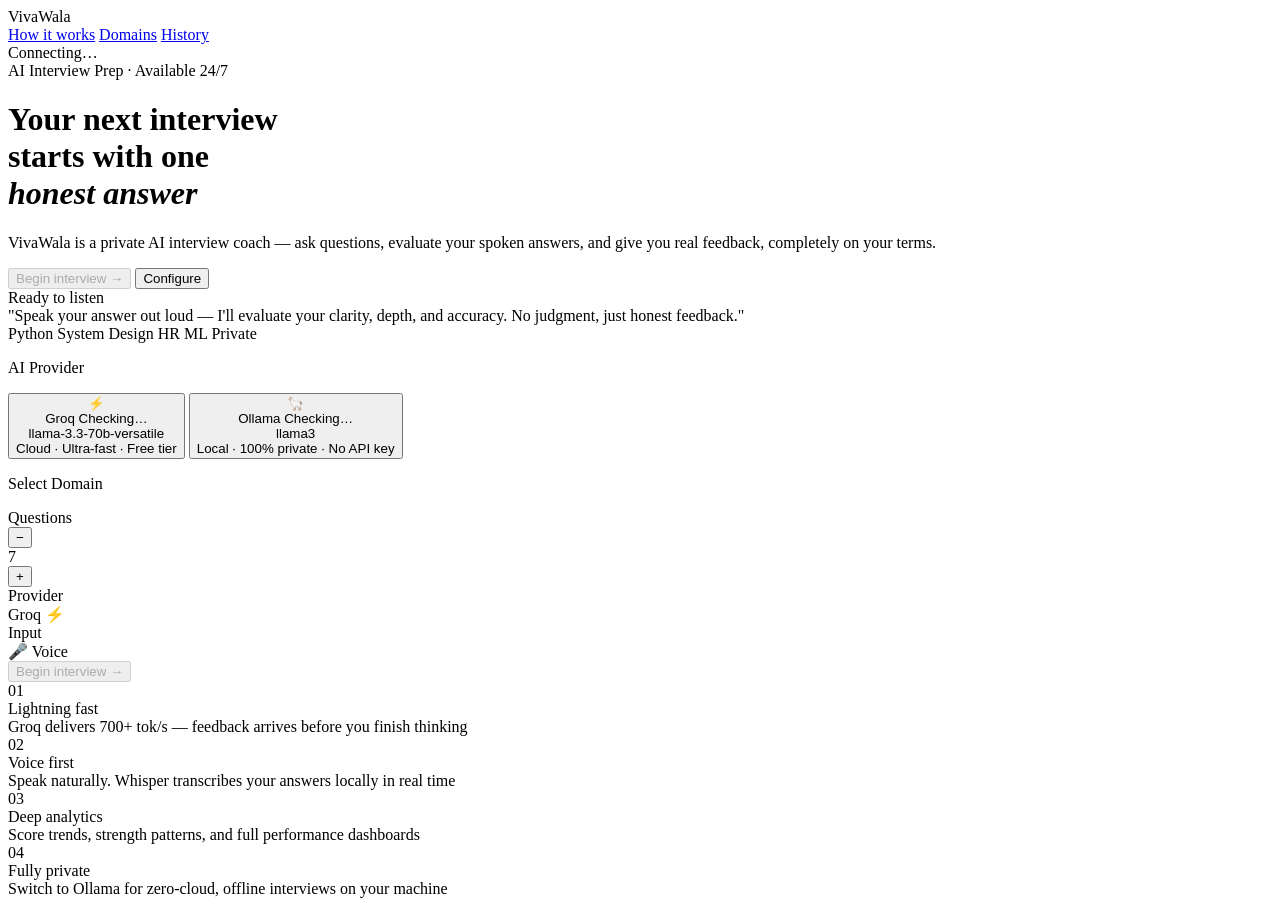
==== frontend/templates/index.html @ 05166692 "Initial commit from local workspace" ====
<!DOCTYPE html>
<html lang="en">
<head>
  <meta charset="UTF-8" />
  <meta name="viewport" content="width=device-width, initial-scale=1.0" />
  <title>VivaWala — AI Interview Prep</title>
  <link rel="preconnect" href="https://fonts.googleapis.com" />
  <link href="https://fonts.googleapis.com/css2?family=Playfair+Display:ital,wght@0,400;0,500;0,700;1,400;1,500&family=Inter:wght@300;400;500;600&display=swap" rel="stylesheet" />
  <link rel="stylesheet" href="/static/css/main.css" />
</head>
<body>

  <!-- Nav -->
  <nav class="nav">
    <div class="nav__brand">Viva<span>Wala</span></div>
    <div class="nav__center">
      <a href="#" class="nav__link">How it works</a>
      <a href="#" class="nav__link">Domains</a>
      <a href="/api/sessions" target="_blank" class="nav__link">History</a>
    </div>
    <div class="nav__right">
      <div class="status-pill" id="status-pill">
        <span class="status-dot" id="status-dot"></span>
        <span id="status-label">Connecting…</span>
      </div>
    </div>
  </nav>

  <div class="page-home">

    <!-- Hero -->
    <div class="hero-section">
      <div class="hero-left">
        <div class="hero-eyebrow">
          <span class="dot"></span>
          AI Interview Prep · Available 24/7
        </div>
        <h1 class="hero-title">
          Your next interview<br/>starts with one<br/>
          <em>honest answer</em>
        </h1>
        <p class="hero-desc">
          VivaWala is a private AI interview coach — ask questions,
          evaluate your spoken answers, and give you real feedback,
          completely on your terms.
        </p>
        <div class="hero-actions">
          <button class="btn btn--dark btn--lg" id="btn-start-hero" disabled>
            Begin interview →
          </button>
          <button class="btn btn--outline btn--lg" onclick="document.querySelector('.config-section').scrollIntoView({behavior:'smooth'})">
            Configure
          </button>
        </div>
      </div>

      <div class="hero-right">
        <div class="hero-card">
          <div class="hero-card__status">
            <span class="status-dot status-dot--green"></span>
            Ready to listen
          </div>
          <div class="hero-card__quote">
            "Speak your answer out loud — I'll evaluate your clarity,
            depth, and accuracy. No judgment, just honest feedback."
          </div>
          <div class="hero-card__tags">
            <span class="tag">Python</span>
            <span class="tag">System Design</span>
            <span class="tag">HR</span>
            <span class="tag">ML</span>
            <span class="tag tag--dark">Private</span>
          </div>
        </div>
      </div>
    </div>

    <!-- Config -->
    <div class="config-section">
      <div class="config-section__sep"></div>

      <!-- Provider -->
      <p class="section-h">AI Provider</p>
      <div class="provider-grid">
        <button class="provider-card active" id="card-groq" data-provider="groq">
          <div class="provider-card__top">
            <div class="provider-card__icon">⚡</div>
            <span class="provider-card__name">Groq</span>
            <span class="tag" id="groq-tag">Checking…</span>
          </div>
          <div class="provider-card__model" id="groq-model">llama-3.3-70b-versatile</div>
          <div class="provider-card__desc">Cloud · Ultra-fast · Free tier</div>
        </button>

        <button class="provider-card" id="card-ollama" data-provider="ollama">
          <div class="provider-card__top">
            <div class="provider-card__icon">🦙</div>
            <span class="provider-card__name">Ollama</span>
            <span class="tag" id="ollama-tag">Checking…</span>
          </div>
          <div class="provider-card__model" id="ollama-model">llama3</div>
          <div class="provider-card__desc">Local · 100% private · No API key</div>
        </button>
      </div>

      <!-- Alert -->
      <div class="alert alert--warn" id="provider-alert" style="display:none; margin-bottom:1.25rem;">
        <span>⚠</span>
        <span id="provider-alert-msg"></span>
      </div>

      <!-- Domain -->
      <p class="section-h">Select Domain</p>
      <div class="domain-grid" id="domain-grid"></div>

      <!-- Custom domain -->
      <div class="custom-domain-wrap" id="custom-domain-wrap" style="display:none;">
        <div style="display:flex; flex-direction:column; gap:0.35rem;">
          <label style="font-size:0.78rem; font-weight:500; color:var(--ink3);">Custom domain</label>
          <input type="text" id="custom-domain-input" class="input"
            placeholder="e.g. React Native, Kubernetes, Blockchain…" maxlength="80" />
        </div>
      </div>

      <!-- Config bar -->
      <div class="config-bar">
        <div class="config-bar__item">
          <div class="config-bar__label">Questions</div>
          <div class="stepper">
            <button class="stepper__btn" id="q-minus">−</button>
            <div class="stepper__val" id="q-count">7</div>
            <button class="stepper__btn" id="q-plus">+</button>
          </div>
        </div>
        <div class="config-bar__sep"></div>
        <div class="config-bar__item">
          <div class="config-bar__label">Provider</div>
          <span class="tag tag--dark" id="active-provider-tag">Groq ⚡</span>
        </div>
        <div class="config-bar__sep"></div>
        <div class="config-bar__item">
          <div class="config-bar__label">Input</div>
          <span class="tag tag--green">🎤 Voice</span>
        </div>
        <div class="config-bar__spacer"></div>
        <button class="btn btn--dark btn--lg" id="btn-start" disabled>
          Begin interview →
        </button>
      </div>
    </div>

    <!-- Features -->
    <div class="features-strip">
      <div class="features-inner">
        <div class="feature">
          <div class="feature__label">01</div>
          <div class="feature__title">Lightning fast</div>
          <div class="feature__desc">Groq delivers 700+ tok/s — feedback arrives before you finish thinking</div>
        </div>
        <div class="feature">
          <div class="feature__label">02</div>
          <div class="feature__title">Voice first</div>
          <div class="feature__desc">Speak naturally. Whisper transcribes your answers locally in real time</div>
        </div>
        <div class="feature">
          <div class="feature__label">03</div>
          <div class="feature__title">Deep analytics</div>
          <div class="feature__desc">Score trends, strength patterns, and full performance dashboards</div>
        </div>
        <div class="feature">
          <div class="feature__label">04</div>
          <div class="feature__title">Fully private</div>
          <div class="feature__desc">Switch to Ollama for zero-cloud, offline interviews on your machine</div>
        </div>
      </div>
    </div>

  </div>

  <script src="/static/js/index.js"></script>
</body>
</html>
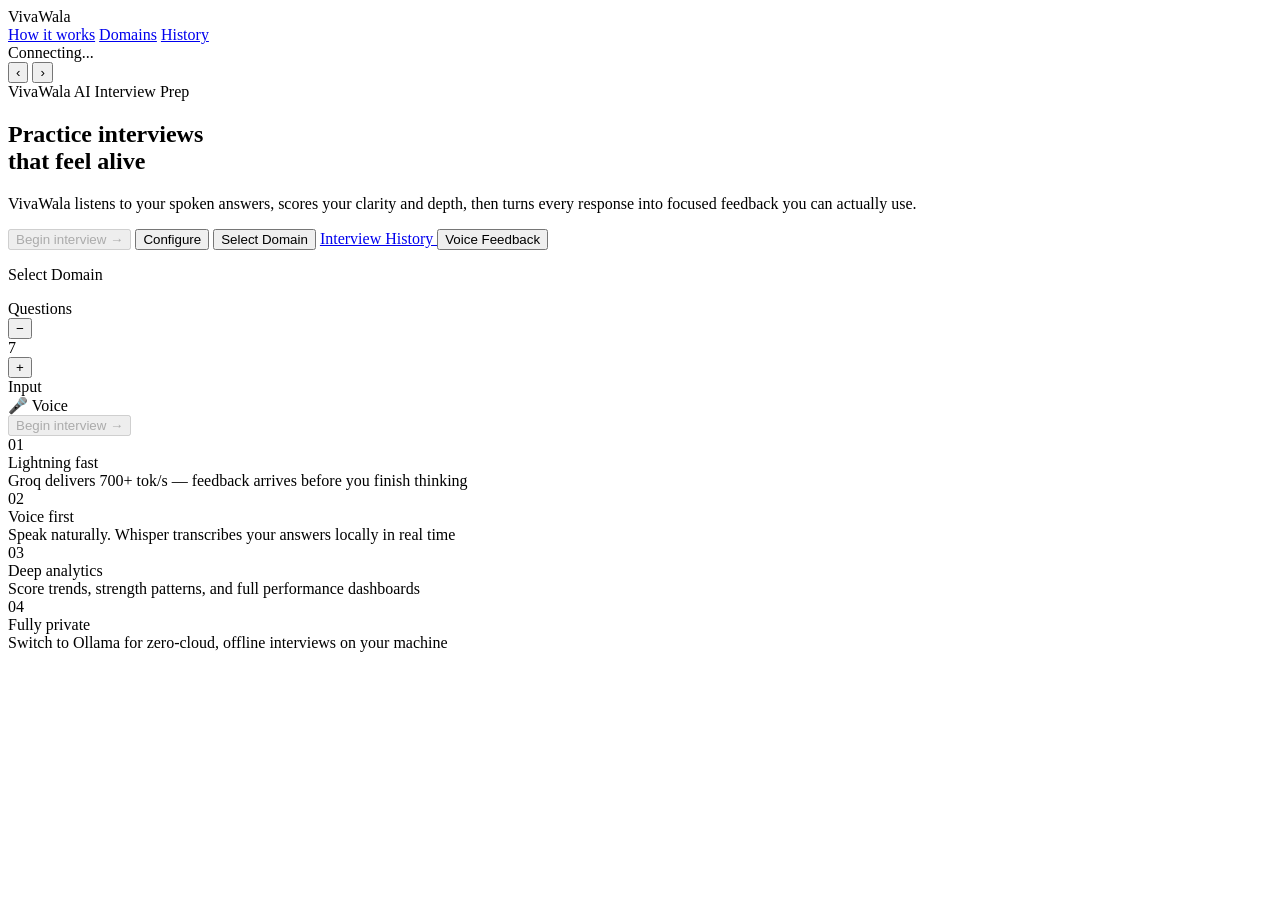
==== commit 0124453b: "Update frontend interview setup UI" ====
--- a/frontend/templates/index.html
+++ b/frontend/templates/index.html
@@ -3,7 +3,7 @@
 <head>
   <meta charset="UTF-8" />
   <meta name="viewport" content="width=device-width, initial-scale=1.0" />
-  <title>VivaWala — AI Interview Prep</title>
+  <title>VivaWala - AI Interview Prep</title>
   <link rel="preconnect" href="https://fonts.googleapis.com" />
   <link href="https://fonts.googleapis.com/css2?family=Playfair+Display:ital,wght@0,400;0,500;0,700;1,400;1,500&family=Inter:wght@300;400;500;600&display=swap" rel="stylesheet" />
   <link rel="stylesheet" href="/static/css/main.css" />
@@ -21,7 +21,7 @@
     <div class="nav__right">
       <div class="status-pill" id="status-pill">
         <span class="status-dot" id="status-dot"></span>
-        <span id="status-label">Connecting…</span>
+        <span id="status-label">Connecting...</span>
       </div>
     </div>
   </nav>
@@ -29,79 +29,47 @@
   <div class="page-home">
 
     <!-- Hero -->
-    <div class="hero-section">
-      <div class="hero-left">
+    <section class="hero-stage">
+      <button class="hero-arrow hero-arrow--left" type="button" aria-label="Previous section">‹</button>
+      <button class="hero-arrow hero-arrow--right" type="button" aria-label="Next section">›</button>
+
+      <div class="hero-content" id="hero-content">
         <div class="hero-eyebrow">
-          <span class="dot"></span>
-          AI Interview Prep · Available 24/7
+          VivaWala AI Interview Prep
         </div>
+
         <h1 class="hero-title">
-          Your next interview<br/>starts with one<br/>
-          <em>honest answer</em>
+          Practice interviews<br/>that feel alive
         </h1>
+
         <p class="hero-desc">
-          VivaWala is a private AI interview coach — ask questions,
-          evaluate your spoken answers, and give you real feedback,
-          completely on your terms.
+          VivaWala listens to your spoken answers, scores your clarity and depth,
+          then turns every response into focused feedback you can actually use.
         </p>
-        <div class="hero-actions">
-          <button class="btn btn--dark btn--lg" id="btn-start-hero" disabled>
-            Begin interview →
+
+        <div class="guide-grid">
+          <button class="guide-pill" id="btn-start-hero" disabled>
+            Begin interview &rarr;
           </button>
-          <button class="btn btn--outline btn--lg" onclick="document.querySelector('.config-section').scrollIntoView({behavior:'smooth'})">
+          <button class="guide-pill" onclick="document.querySelector('.config-section').scrollIntoView({behavior:'smooth'})">
             Configure
+          </button>
+          <button class="guide-pill" onclick="document.querySelector('.config-section').scrollIntoView({behavior:'smooth'})">
+            Select Domain
+          </button>
+          <a class="guide-pill" href="/api/sessions" target="_blank">
+            Interview History
+          </a>
+          <button class="guide-pill" onclick="document.querySelector('.features-strip').scrollIntoView({behavior:'smooth'})">
+            Voice Feedback
           </button>
         </div>
       </div>
-
-      <div class="hero-right">
-        <div class="hero-card">
-          <div class="hero-card__status">
-            <span class="status-dot status-dot--green"></span>
-            Ready to listen
-          </div>
-          <div class="hero-card__quote">
-            "Speak your answer out loud — I'll evaluate your clarity,
-            depth, and accuracy. No judgment, just honest feedback."
-          </div>
-          <div class="hero-card__tags">
-            <span class="tag">Python</span>
-            <span class="tag">System Design</span>
-            <span class="tag">HR</span>
-            <span class="tag">ML</span>
-            <span class="tag tag--dark">Private</span>
-          </div>
-        </div>
-      </div>
-    </div>
+    </section>
 
     <!-- Config -->
     <div class="config-section">
       <div class="config-section__sep"></div>
-
-      <!-- Provider -->
-      <p class="section-h">AI Provider</p>
-      <div class="provider-grid">
-        <button class="provider-card active" id="card-groq" data-provider="groq">
-          <div class="provider-card__top">
-            <div class="provider-card__icon">⚡</div>
-            <span class="provider-card__name">Groq</span>
-            <span class="tag" id="groq-tag">Checking…</span>
-          </div>
-          <div class="provider-card__model" id="groq-model">llama-3.3-70b-versatile</div>
-          <div class="provider-card__desc">Cloud · Ultra-fast · Free tier</div>
-        </button>
-
-        <button class="provider-card" id="card-ollama" data-provider="ollama">
-          <div class="provider-card__top">
-            <div class="provider-card__icon">🦙</div>
-            <span class="provider-card__name">Ollama</span>
-            <span class="tag" id="ollama-tag">Checking…</span>
-          </div>
-          <div class="provider-card__model" id="ollama-model">llama3</div>
-          <div class="provider-card__desc">Local · 100% private · No API key</div>
-        </button>
-      </div>
 
       <!-- Alert -->
       <div class="alert alert--warn" id="provider-alert" style="display:none; margin-bottom:1.25rem;">
@@ -131,11 +99,6 @@
             <div class="stepper__val" id="q-count">7</div>
             <button class="stepper__btn" id="q-plus">+</button>
           </div>
-        </div>
-        <div class="config-bar__sep"></div>
-        <div class="config-bar__item">
-          <div class="config-bar__label">Provider</div>
-          <span class="tag tag--dark" id="active-provider-tag">Groq ⚡</span>
         </div>
         <div class="config-bar__sep"></div>
         <div class="config-bar__item">
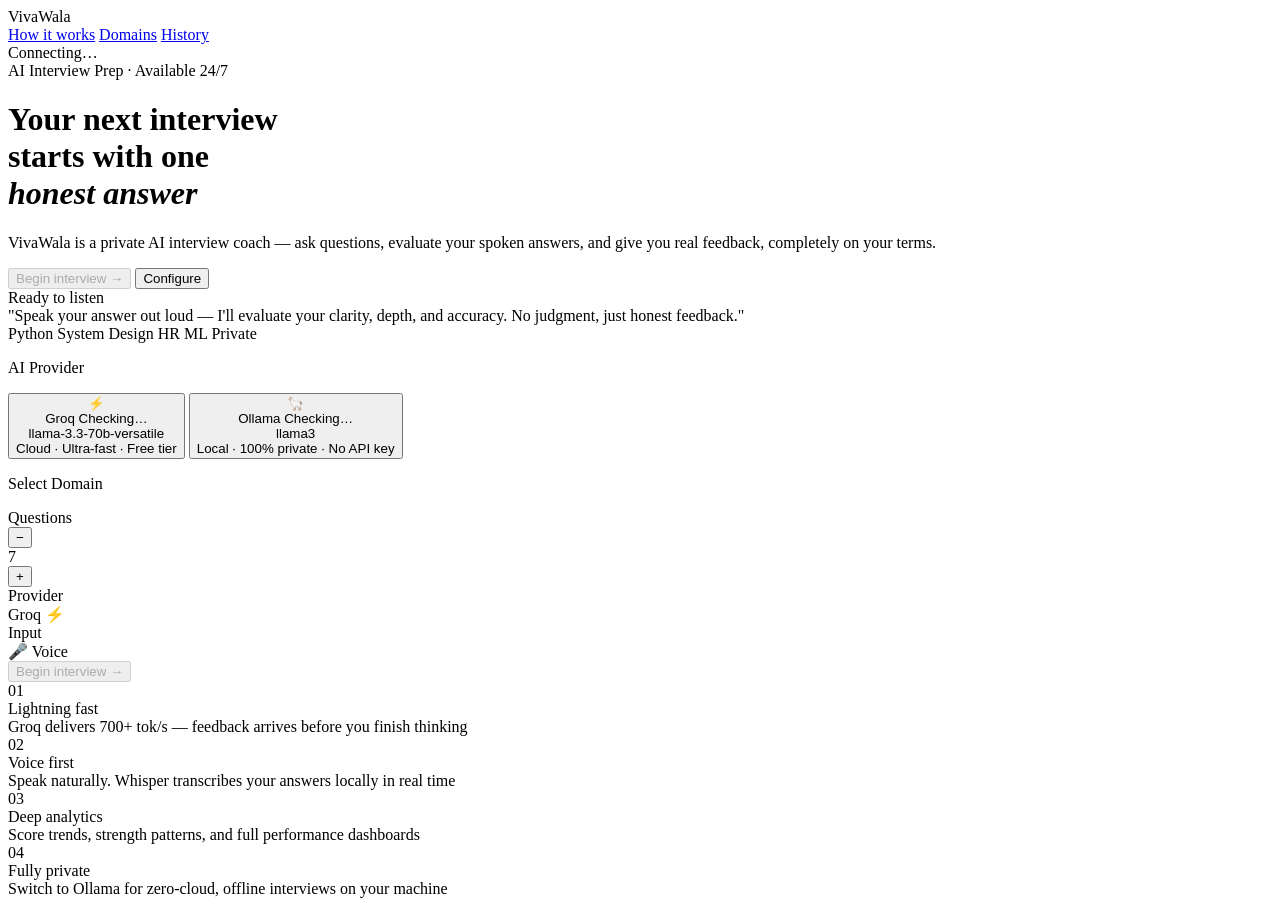
==== commit 0c1034b9: "Revert "Update frontend interview setup UI" This reverts commit 0124453b7821bd8caeac5b5c35c963d197fd" ====
--- a/frontend/templates/index.html
+++ b/frontend/templates/index.html
@@ -3,7 +3,7 @@
 <head>
   <meta charset="UTF-8" />
   <meta name="viewport" content="width=device-width, initial-scale=1.0" />
-  <title>VivaWala - AI Interview Prep</title>
+  <title>VivaWala — AI Interview Prep</title>
   <link rel="preconnect" href="https://fonts.googleapis.com" />
   <link href="https://fonts.googleapis.com/css2?family=Playfair+Display:ital,wght@0,400;0,500;0,700;1,400;1,500&family=Inter:wght@300;400;500;600&display=swap" rel="stylesheet" />
   <link rel="stylesheet" href="/static/css/main.css" />
@@ -21,7 +21,7 @@
     <div class="nav__right">
       <div class="status-pill" id="status-pill">
         <span class="status-dot" id="status-dot"></span>
-        <span id="status-label">Connecting...</span>
+        <span id="status-label">Connecting…</span>
       </div>
     </div>
   </nav>
@@ -29,47 +29,79 @@
   <div class="page-home">
 
     <!-- Hero -->
-    <section class="hero-stage">
-      <button class="hero-arrow hero-arrow--left" type="button" aria-label="Previous section">‹</button>
-      <button class="hero-arrow hero-arrow--right" type="button" aria-label="Next section">›</button>
-
-      <div class="hero-content" id="hero-content">
+    <div class="hero-section">
+      <div class="hero-left">
         <div class="hero-eyebrow">
-          VivaWala AI Interview Prep
+          <span class="dot"></span>
+          AI Interview Prep · Available 24/7
         </div>
-
         <h1 class="hero-title">
-          Practice interviews<br/>that feel alive
+          Your next interview<br/>starts with one<br/>
+          <em>honest answer</em>
         </h1>
-
         <p class="hero-desc">
-          VivaWala listens to your spoken answers, scores your clarity and depth,
-          then turns every response into focused feedback you can actually use.
+          VivaWala is a private AI interview coach — ask questions,
+          evaluate your spoken answers, and give you real feedback,
+          completely on your terms.
         </p>
-
-        <div class="guide-grid">
-          <button class="guide-pill" id="btn-start-hero" disabled>
-            Begin interview &rarr;
+        <div class="hero-actions">
+          <button class="btn btn--dark btn--lg" id="btn-start-hero" disabled>
+            Begin interview →
           </button>
-          <button class="guide-pill" onclick="document.querySelector('.config-section').scrollIntoView({behavior:'smooth'})">
+          <button class="btn btn--outline btn--lg" onclick="document.querySelector('.config-section').scrollIntoView({behavior:'smooth'})">
             Configure
-          </button>
-          <button class="guide-pill" onclick="document.querySelector('.config-section').scrollIntoView({behavior:'smooth'})">
-            Select Domain
-          </button>
-          <a class="guide-pill" href="/api/sessions" target="_blank">
-            Interview History
-          </a>
-          <button class="guide-pill" onclick="document.querySelector('.features-strip').scrollIntoView({behavior:'smooth'})">
-            Voice Feedback
           </button>
         </div>
       </div>
-    </section>
+
+      <div class="hero-right">
+        <div class="hero-card">
+          <div class="hero-card__status">
+            <span class="status-dot status-dot--green"></span>
+            Ready to listen
+          </div>
+          <div class="hero-card__quote">
+            "Speak your answer out loud — I'll evaluate your clarity,
+            depth, and accuracy. No judgment, just honest feedback."
+          </div>
+          <div class="hero-card__tags">
+            <span class="tag">Python</span>
+            <span class="tag">System Design</span>
+            <span class="tag">HR</span>
+            <span class="tag">ML</span>
+            <span class="tag tag--dark">Private</span>
+          </div>
+        </div>
+      </div>
+    </div>
 
     <!-- Config -->
     <div class="config-section">
       <div class="config-section__sep"></div>
+
+      <!-- Provider -->
+      <p class="section-h">AI Provider</p>
+      <div class="provider-grid">
+        <button class="provider-card active" id="card-groq" data-provider="groq">
+          <div class="provider-card__top">
+            <div class="provider-card__icon">⚡</div>
+            <span class="provider-card__name">Groq</span>
+            <span class="tag" id="groq-tag">Checking…</span>
+          </div>
+          <div class="provider-card__model" id="groq-model">llama-3.3-70b-versatile</div>
+          <div class="provider-card__desc">Cloud · Ultra-fast · Free tier</div>
+        </button>
+
+        <button class="provider-card" id="card-ollama" data-provider="ollama">
+          <div class="provider-card__top">
+            <div class="provider-card__icon">🦙</div>
+            <span class="provider-card__name">Ollama</span>
+            <span class="tag" id="ollama-tag">Checking…</span>
+          </div>
+          <div class="provider-card__model" id="ollama-model">llama3</div>
+          <div class="provider-card__desc">Local · 100% private · No API key</div>
+        </button>
+      </div>
 
       <!-- Alert -->
       <div class="alert alert--warn" id="provider-alert" style="display:none; margin-bottom:1.25rem;">
@@ -99,6 +131,11 @@
             <div class="stepper__val" id="q-count">7</div>
             <button class="stepper__btn" id="q-plus">+</button>
           </div>
+        </div>
+        <div class="config-bar__sep"></div>
+        <div class="config-bar__item">
+          <div class="config-bar__label">Provider</div>
+          <span class="tag tag--dark" id="active-provider-tag">Groq ⚡</span>
         </div>
         <div class="config-bar__sep"></div>
         <div class="config-bar__item">
